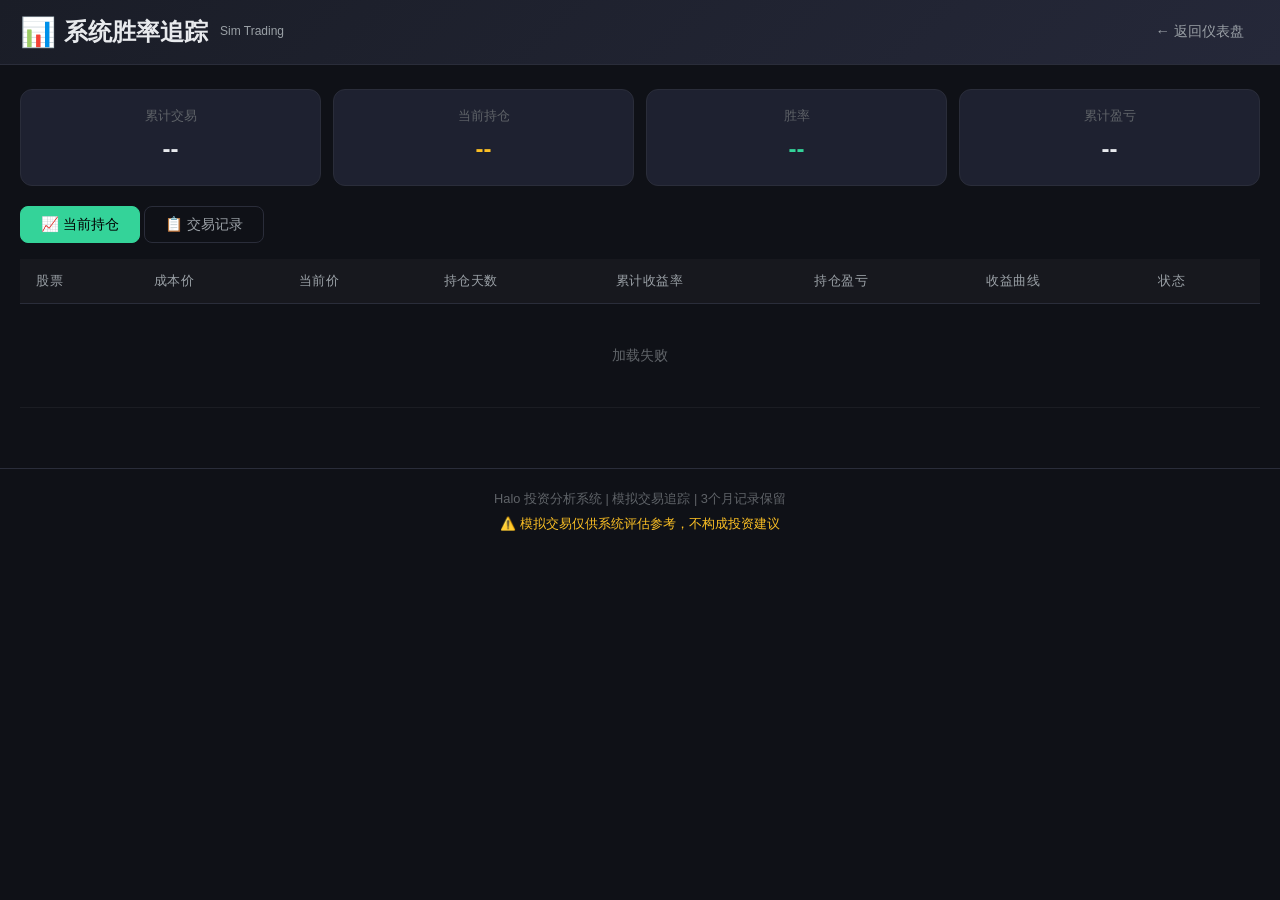
==== frontend/sim.html @ ed7cae44 "📊 系统胜率追踪：模拟交易引擎+持仓管理+收益曲线+API+前端页面" ====
<!DOCTYPE html>
<html lang="zh-CN">
<head>
    <meta charset="UTF-8">
    <meta name="viewport" content="width=device-width, initial-scale=1.0">
    <title>系统胜率追踪 - Halo</title>
    <link rel="stylesheet" href="css/style.css">
    <style>
        .summary-cards {
            display: grid;
            grid-template-columns: repeat(auto-fit, minmax(180px, 1fr));
            gap: 12px;
            margin-bottom: 20px;
        }
        .summary-card {
            background: var(--bg-card);
            border: 1px solid var(--border-color);
            border-radius: var(--radius);
            padding: 16px;
            text-align: center;
        }
        .summary-card .label { font-size: 0.8rem; color: var(--text-muted); margin-bottom: 4px; }
        .summary-card .value { font-size: 1.5rem; font-weight: 700; }
        .summary-card .value.green { color: var(--accent-green); }
        .summary-card .value.red { color: var(--accent-red); }
        .summary-card .value.yellow { color: var(--accent-yellow); }
        
        .chart-container {
            background: var(--bg-card);
            border: 1px solid var(--border-color);
            border-radius: var(--radius);
            padding: 16px;
            margin-bottom: 16px;
        }
        .chart-container h4 { margin-bottom: 12px; font-size: 0.95rem; }
        
        .mini-chart {
            width: 100%;
            height: 80px;
            position: relative;
            overflow: hidden;
        }
        .mini-chart canvas { width: 100%; height: 100%; }
        
        .position-status {
            display: inline-block;
            padding: 2px 8px;
            border-radius: 8px;
            font-size: 0.75rem;
            font-weight: 600;
        }
        .status-holding { background: rgba(96,165,250,0.2); color: var(--accent-blue); }
        .status-profit { background: rgba(52,211,153,0.2); color: var(--accent-green); }
        .status-target { background: rgba(251,191,36,0.2); color: var(--accent-yellow); }
        
        .trade-table .buy { color: var(--accent-green); }
        .trade-table .sell { color: var(--accent-red); }
        
        .tab-nav { display: flex; gap: 4px; margin-bottom: 16px; }
        .tab-btn {
            padding: 8px 20px;
            border: 1px solid var(--border-color);
            background: transparent;
            color: var(--text-secondary);
            border-radius: var(--radius-sm);
            cursor: pointer;
            font-family: inherit;
            font-size: 0.9rem;
            transition: all 0.2s;
        }
        .tab-btn.active { background: var(--accent-green); color: #000; border-color: var(--accent-green); }
        .tab-btn:hover:not(.active) { background: var(--bg-card-hover); }
    </style>
</head>
<body>
    <header class="header">
        <div class="container">
            <h1 class="logo">
                <span class="logo-icon">📊</span> 系统胜率追踪
                <span class="logo-subtitle">Sim Trading</span>
            </h1>
            <nav class="nav">
                <a href="index.html" class="nav-link">← 返回仪表盘</a>
            </nav>
        </div>
    </header>

    <main class="main">
        <div class="container">
            
            <!-- 汇总卡片 -->
            <div class="summary-cards" id="summary-cards">
                <div class="summary-card"><div class="label">累计交易</div><div class="value" id="sum-trades">--</div></div>
                <div class="summary-card"><div class="label">当前持仓</div><div class="value yellow" id="sum-holdings">--</div></div>
                <div class="summary-card"><div class="label">胜率</div><div class="value green" id="sum-winrate">--</div></div>
                <div class="summary-card"><div class="label">累计盈亏</div><div class="value" id="sum-pnl">--</div></div>
            </div>

            <!-- Tab 切换 -->
            <div class="tab-nav">
                <button class="tab-btn active" data-tab="positions">📈 当前持仓</button>
                <button class="tab-btn" data-tab="trades">📋 交易记录</button>
            </div>

            <!-- 持仓列表 -->
            <div id="tab-positions" class="tab-content active">
                <div class="table-container">
                    <table class="data-table">
                        <thead>
                            <tr>
                                <th>股票</th>
                                <th>成本价</th>
                                <th>当前价</th>
                                <th>持仓天数</th>
                                <th>累计收益率</th>
                                <th>持仓盈亏</th>
                                <th>收益曲线</th>
                                <th>状态</th>
                            </tr>
                        </thead>
                        <tbody id="positions-tbody">
                            <tr><td colspan="8" class="loading-cell">加载中...</td></tr>
                        </tbody>
                    </table>
                </div>
            </div>

            <!-- 交易记录 -->
            <div id="tab-trades" class="tab-content">
                <div class="table-container">
                    <table class="data-table trade-table">
                        <thead>
                            <tr>
                                <th>日期</th>
                                <th>股票</th>
                                <th>类型</th>
                                <th>价格</th>
                                <th>数量</th>
                                <th>金额</th>
                                <th>原因</th>
                            </tr>
                        </thead>
                        <tbody id="trades-tbody">
                            <tr><td colspan="7" class="loading-cell">加载中...</td></tr>
                        </tbody>
                    </table>
                </div>
            </div>

        </div>
    </main>

    <footer class="footer">
        <div class="container">
            <p>Halo 投资分析系统 | 模拟交易追踪 | 3个月记录保留</p>
            <p class="footer-warning">⚠️ 模拟交易仅供系统评估参考，不构成投资建议</p>
        </div>
    </footer>

    <script>
        const API = '/api/sim';
        
        function $(s) { return document.querySelector(s); }
        function $$(s) { return document.querySelectorAll(s); }
        
        function escapeHtml(str) {
            if (!str) return '';
            const d = document.createElement('div');
            d.textContent = String(str);
            return d.innerHTML;
        }
        
        async function init() {
            // Tab 切换
            $$('.tab-btn').forEach(b => b.addEventListener('click', () => {
                $$('.tab-btn').forEach(x => x.classList.remove('active'));
                b.classList.add('active');
                $$('.tab-content').forEach(x => x.classList.remove('active'));
                $('#tab-' + b.dataset.tab).classList.add('active');
            }));
            
            await loadSummary();
            await loadPositions();
            await loadTrades();
        }
        
        async function loadSummary() {
            try {
                const r = await fetch(API + '/summary');
                const j = await r.json();
                if (j.success) {
                    const d = j.data;
                    $('#sum-trades').textContent = (d.win_count + d.loss_count) || '0';
                    $('#sum-holdings').textContent = d.holdings || '0';
                    $('#sum-winrate').textContent = (d.win_rate || 0) + '%';
                    const pnl = d.total_pnl || 0;
                    const pnlEl = $('#sum-pnl');
                    pnlEl.textContent = (pnl >= 0 ? '+' : '') + pnl.toFixed(0);
                    pnlEl.className = 'value ' + (pnl > 0 ? 'green' : pnl < 0 ? 'red' : 'yellow');
                }
            } catch(e) { console.error(e); }
        }
        
        async function loadPositions() {
            const tbody = $('#positions-tbody');
            try {
                const r = await fetch(API + '/positions');
                const j = await r.json();
                if (j.success && j.data.positions) {
                    const positions = j.data.positions;
                    if (positions.length === 0) {
                        tbody.innerHTML = '<tr><td colspan="8"><div class="empty-state"><div class="empty-icon">📭</div><h3>暂无持仓</h3><p>等待系统推荐并买入股票</p></div></td></tr>';
                        return;
                    }
                    tbody.innerHTML = positions.map((p, i) => {
                        const retClass = p.return_pct >= 0 ? 'score-high' : 'score-low';
                        const pnlClass = p.pnl >= 0 ? 'score-high' : 'score-low';
                        const days = p.buy_date ? Math.floor((Date.now() - new Date(p.buy_date)) / 86400000) : 0;
                        const statusClass = p.reach_take_profit ? 'status-target' : 'status-holding';
                        const statusText = p.reach_take_profit ? '🎯 待止盈' : '📌 持有中';
                        return `<tr>
                            <td><strong>${escapeHtml(p.name)}</strong><br><span class="name-cell">${escapeHtml(p.symbol)}</span></td>
                            <td>${p.buy_price.toFixed(2)}</td>
                            <td>${(p.current_price || 0).toFixed(2)}</td>
                            <td>${days}天</td>
                            <td class="${retClass}">${(p.return_pct >= 0 ? '+' : '') + p.return_pct.toFixed(2)}%</td>
                            <td class="${pnlClass}">${(p.pnl >= 0 ? '+' : '') + p.pnl.toFixed(0)}</td>
                            <td><canvas class="mini-chart" id="chart-${p.symbol}" width="120" height="40"></canvas></td>
                            <td><span class="position-status ${statusClass}">${statusText}</span></td>
                        </tr>`;
                    }).join('');
                    
                    // 绘制迷你曲线
                    for (const p of positions) {
                        drawMiniChart(p.symbol, p.buy_price, p.current_price || p.buy_price);
                    }
                }
            } catch(e) { tbody.innerHTML = '<tr><td colspan="8" class="loading-cell">加载失败</td></tr>'; }
        }
        
        function drawMiniChart(symbol, buyPrice, curPrice) {
            const canvas = document.getElementById('chart-' + symbol);
            if (!canvas) return;
            const ctx = canvas.getContext('2d');
            const w = canvas.parentElement.clientWidth;
            const h = 40;
            canvas.width = w;
            canvas.height = h;
            
            const mid = h / 2;
            const range = Math.max(Math.abs(curPrice - buyPrice), buyPrice * 0.02);
            const y0 = mid + ((curPrice > buyPrice ? -1 : 1) * mid * 0.5);
            const y1 = mid - ((curPrice > buyPrice ? -1 : 1) * mid * 0.5);
            
            const color = curPrice >= buyPrice ? '#34d399' : '#f87171';
            ctx.strokeStyle = color;
            ctx.lineWidth = 2;
            ctx.beginPath();
            ctx.moveTo(10, y0);
            
            // 模拟曲线
            const steps = 8;
            for (let i = 1; i <= steps; i++) {
                const x = 10 + (w - 20) * i / steps;
                const noise = (Math.random() - 0.5) * 10;
                const y = y0 + (y1 - y0) * i / steps + noise;
                ctx.lineTo(x, y);
            }
            ctx.stroke();
            
            // 买入线
            ctx.strokeStyle = 'rgba(255,255,255,0.2)';
            ctx.lineWidth = 1;
            ctx.setLineDash([3, 3]);
            ctx.beginPath();
            ctx.moveTo(10, mid);
            ctx.lineTo(w - 10, mid);
            ctx.stroke();
            ctx.setLineDash([]);
        }
        
        async function loadTrades() {
            const tbody = $('#trades-tbody');
            try {
                const r = await fetch(API + '/trades?limit=100');
                const j = await r.json();
                if (j.success && j.data.trades) {
                    const trades = j.data.trades;
                    if (trades.length === 0) {
                        tbody.innerHTML = '<tr><td colspan="7"><div class="empty-state"><div class="empty-icon">📭</div><h3>暂无交易记录</h3></div></td></tr>';
                        return;
                    }
                    tbody.innerHTML = trades.map(t => {
                        const typeClass = t.trade_type === 'buy' ? 'buy' : 'sell';
                        const typeText = t.trade_type === 'buy' ? '买入' : '卖出';
                        const pnlMatch = t.reason?.match(/盈亏:\s*([-\d.]+)/);
                        const pnl = pnlMatch ? parseFloat(pnlMatch[1]) : 0;
                        const amountStr = t.trade_type === 'sell' && pnl !== 0
                            ? `${t.amount.toFixed(0)}<br><small style="color:${pnl>=0?'var(--accent-green)':'var(--accent-red)'}">${pnl>=0?'+':''}${pnl.toFixed(0)}</small>`
                            : t.amount.toFixed(0);
                        return `<tr>
                            <td>${t.trade_date}</td>
                            <td><strong>${escapeHtml(t.name)}</strong><br><span class="name-cell">${escapeHtml(t.symbol)}</span></td>
                            <td class="${typeClass}">${typeText}</td>
                            <td>${t.price.toFixed(2)}</td>
                            <td>${t.lots}手</td>
                            <td>${amountStr}</td>
                            <td style="font-size:0.8rem;color:var(--text-secondary)">${escapeHtml(t.reason || '')}</td>
                        </tr>`;
                    }).join('');
                }
            } catch(e) { tbody.innerHTML = '<tr><td colspan="7" class="loading-cell">加载失败</td></tr>'; }
        }
        
        init();
    </script>
</body>
</html>
---- frontend/css/style.css ----
/* Halo - 中国股市投资分析系统 样式表 */

/* ========== 基础重置与变量 ========== */
:root {
    --bg-primary: #0f1117;
    --bg-secondary: #1a1d27;
    --bg-card: #1e2130;
    --bg-card-hover: #252839;
    --border-color: #2a2d3a;
    --text-primary: #e8eaed;
    --text-secondary: #9aa0a6;
    --text-muted: #5f6368;
    --accent-green: #34d399;
    --accent-red: #f87171;
    --accent-yellow: #fbbf24;
    --accent-blue: #60a5fa;
    --accent-purple: #a78bfa;
    --accent-orange: #fb923c;
    --gradient-header: linear-gradient(135deg, #1a1d27 0%, #252839 100%);
    --shadow: 0 4px 24px rgba(0, 0, 0, 0.3);
    --radius: 12px;
    --radius-sm: 8px;
}

* {
    margin: 0;
    padding: 0;
    box-sizing: border-box;
}

body {
    font-family: -apple-system, BlinkMacSystemFont, 'Segoe UI', 'PingFang SC', 'Microsoft YaHei', sans-serif;
    background: var(--bg-primary);
    color: var(--text-primary);
    line-height: 1.6;
    min-height: 100vh;
}

.container {
    max-width: 1280px;
    margin: 0 auto;
    padding: 0 20px;
}

/* ========== 头部 ========== */
.header {
    background: var(--gradient-header);
    border-bottom: 1px solid var(--border-color);
    position: sticky;
    top: 0;
    z-index: 100;
    backdrop-filter: blur(10px);
}

.header .container {
    display: flex;
    align-items: center;
    justify-content: space-between;
    height: 64px;
}

.logo {
    font-size: 1.5rem;
    font-weight: 700;
    display: flex;
    align-items: center;
    gap: 8px;
}

.logo-icon {
    font-size: 1.8rem;
}

.logo-subtitle {
    font-size: 0.75rem;
    font-weight: 400;
    color: var(--text-secondary);
    margin-left: 4px;
}

.nav {
    display: flex;
    gap: 4px;
}

.nav-link {
    color: var(--text-secondary);
    text-decoration: none;
    padding: 8px 16px;
    border-radius: var(--radius-sm);
    font-size: 0.9rem;
    transition: all 0.2s;
}

.nav-link:hover {
    color: var(--text-primary);
    background: var(--bg-card);
}

.nav-link.active {
    color: var(--accent-green);
    background: rgba(52, 211, 153, 0.1);
}

.header-status {
    display: flex;
    align-items: center;
    gap: 8px;
    font-size: 0.85rem;
    color: var(--text-secondary);
}

.status-dot {
    width: 8px;
    height: 8px;
    border-radius: 50%;
    display: inline-block;
}

.status-dot.online {
    background: var(--accent-green);
    box-shadow: 0 0 6px var(--accent-green);
}

.status-dot.offline {
    background: var(--accent-red);
}

/* ========== 主内容 ========== */
.main {
    padding: 24px 0 60px;
}

.tab-content {
    display: none;
}

.tab-content.active {
    display: block;
}

/* ========== 卡片 ========== */
.card-row {
    display: grid;
    grid-template-columns: repeat(auto-fit, minmax(280px, 1fr));
    gap: 16px;
    margin-bottom: 20px;
}

.card {
    background: var(--bg-card);
    border: 1px solid var(--border-color);
    border-radius: var(--radius);
    overflow: hidden;
    box-shadow: var(--shadow);
    margin-bottom: 20px;
}

.card-header {
    display: flex;
    align-items: center;
    justify-content: space-between;
    padding: 16px 20px;
    border-bottom: 1px solid var(--border-color);
    background: rgba(255, 255, 255, 0.02);
}

.card-header h3 {
    font-size: 1rem;
    font-weight: 600;
}

.card-body {
    padding: 20px;
}

.card-badge {
    background: var(--accent-green);
    color: #000;
    font-size: 0.75rem;
    font-weight: 600;
    padding: 2px 10px;
    border-radius: 12px;
}

.card-subtitle {
    font-size: 0.8rem;
    color: var(--text-muted);
}

.card-controls {
    display: flex;
    gap: 8px;
    align-items: center;
}

/* ========== 指数卡片 ========== */
.index-card {
    text-align: center;
}

.index-code {
    font-size: 0.75rem;
    color: var(--text-muted);
    background: rgba(255,255,255,0.05);
    padding: 2px 8px;
    border-radius: 4px;
}

.index-price {
    font-size: 2rem;
    font-weight: 700;
    margin: 8px 0;
}

.index-change {
    font-size: 1.1rem;
    font-weight: 600;
    margin-bottom: 12px;
}

.index-change.up { color: var(--accent-green); }
.index-change.down { color: var(--accent-red); }

.index-returns {
    display: flex;
    justify-content: center;
    gap: 16px;
    font-size: 0.8rem;
    color: var(--text-secondary);
}

.index-returns b {
    color: var(--text-primary);
}

/* ========== 宏观卡片 ========== */
.macro-items {
    display: flex;
    flex-direction: column;
    gap: 10px;
}

.macro-item {
    display: flex;
    justify-content: space-between;
    align-items: center;
    padding: 6px 0;
    border-bottom: 1px solid rgba(255,255,255,0.05);
}

.macro-label {
    font-size: 0.9rem;
    color: var(--text-secondary);
}

.macro-value {
    font-size: 0.85rem;
    font-weight: 600;
    padding: 2px 10px;
    border-radius: 12px;
}

.macro-value.positive { background: rgba(52, 211, 153, 0.15); color: var(--accent-green); }
.macro-value.negative { background: rgba(248, 113, 113, 0.15); color: var(--accent-red); }
.macro-value.neutral { background: rgba(251, 191, 36, 0.15); color: var(--accent-yellow); }

/* ========== 分析网格 ========== */
.analysis-grid {
    display: grid;
    grid-template-columns: repeat(auto-fit, minmax(300px, 1fr));
    gap: 16px;
}

.analysis-item {
    background: var(--bg-secondary);
    border-radius: var(--radius-sm);
    padding: 16px;
    border: 1px solid var(--border-color);
}

.analysis-item h4 {
    font-size: 0.95rem;
    margin-bottom: 6px;
}

.analysis-item p {
    font-size: 0.85rem;
    color: var(--text-secondary);
    margin-bottom: 8px;
}

.tag {
    display: inline-block;
    font-size: 0.75rem;
    padding: 2px 8px;
    border-radius: 4px;
    font-weight: 500;
}

.tag.positive { background: rgba(52, 211, 153, 0.2); color: var(--accent-green); }
.tag.neutral { background: rgba(251, 191, 36, 0.2); color: var(--accent-yellow); }
.tag.negative { background: rgba(248, 113, 113, 0.2); color: var(--accent-red); }

/* ========== 表格 ========== */
.table-container {
    overflow-x: auto;
}

.data-table {
    width: 100%;
    border-collapse: collapse;
    font-size: 0.9rem;
}

.data-table th {
    text-align: left;
    padding: 12px 16px;
    background: rgba(255,255,255,0.03);
    color: var(--text-secondary);
    font-weight: 500;
    font-size: 0.8rem;
    text-transform: uppercase;
    letter-spacing: 0.5px;
    border-bottom: 1px solid var(--border-color);
    white-space: nowrap;
}

.data-table td {
    padding: 12px 16px;
    border-bottom: 1px solid rgba(255,255,255,0.05);
}

.data-table tbody tr {
    transition: background 0.2s;
}

.data-table tbody tr:hover {
    background: var(--bg-card-hover);
}

.data-table .rank {
    font-weight: 700;
    color: var(--accent-yellow);
}

.data-table .symbol-cell {
    font-weight: 600;
}

.data-table .name-cell {
    color: var(--text-secondary);
    font-size: 0.85rem;
}

.score-high { color: var(--accent-green); font-weight: 700; }
.score-mid { color: var(--accent-yellow); font-weight: 600; }
.score-low { color: var(--accent-red); font-weight: 600; }

.recommendation-badge {
    display: inline-block;
    padding: 3px 10px;
    border-radius: 12px;
    font-size: 0.8rem;
    font-weight: 600;
}

.badge-strong { background: rgba(52, 211, 153, 0.2); color: var(--accent-green); }
.badge-recommend { background: rgba(96, 165, 250, 0.2); color: var(--accent-blue); }
.badge-watch { background: rgba(251, 191, 36, 0.2); color: var(--accent-yellow); }
.badge-wait { background: rgba(255,255,255,0.1); color: var(--text-secondary); }
.badge-reject { background: rgba(248, 113, 113, 0.15); color: var(--accent-red); }

.loading-cell {
    text-align: center;
    padding: 40px !important;
    color: var(--text-muted);
}

/* ========== 按钮 ========== */
.btn {
    display: inline-flex;
    align-items: center;
    gap: 6px;
    padding: 8px 16px;
    border: none;
    border-radius: var(--radius-sm);
    font-size: 0.85rem;
    font-weight: 500;
    cursor: pointer;
    transition: all 0.2s;
    font-family: inherit;
}

.btn-primary {
    background: var(--accent-green);
    color: #000;
}

.btn-primary:hover {
    background: #2dd4a0;
    transform: translateY(-1px);
}

.btn-secondary {
    background: var(--bg-card-hover);
    color: var(--text-primary);
    border: 1px solid var(--border-color);
}

.btn-secondary:hover {
    background: var(--border-color);
}

.btn-sm {
    padding: 4px 12px;
    font-size: 0.8rem;
}

.filter-select {
    background: var(--bg-secondary);
    color: var(--text-primary);
    border: 1px solid var(--border-color);
    padding: 8px 12px;
    border-radius: var(--radius-sm);
    font-size: 0.85rem;
    font-family: inherit;
    cursor: pointer;
}

/* ========== Modal ========== */
.modal-overlay {
    display: none;
    position: fixed;
    top: 0;
    left: 0;
    right: 0;
    bottom: 0;
    background: rgba(0,0,0,0.7);
    z-index: 200;
    align-items: center;
    justify-content: center;
    backdrop-filter: blur(4px);
}

.modal-overlay.active {
    display: flex;
}

.modal {
    background: var(--bg-card);
    border: 1px solid var(--border-color);
    border-radius: var(--radius);
    max-width: 720px;
    width: 90%;
    max-height: 80vh;
    overflow-y: auto;
    box-shadow: 0 20px 60px rgba(0,0,0,0.5);
}

.modal-header {
    display: flex;
    justify-content: space-between;
    align-items: center;
    padding: 20px;
    border-bottom: 1px solid var(--border-color);
    position: sticky;
    top: 0;
    background: var(--bg-card);
}

.modal-header h2 {
    font-size: 1.2rem;
}

.modal-close {
    background: none;
    border: none;
    color: var(--text-secondary);
    font-size: 1.4rem;
    cursor: pointer;
    padding: 4px 8px;
    border-radius: 4px;
    transition: all 0.2s;
}

.modal-close:hover {
    color: var(--text-primary);
    background: var(--bg-card-hover);
}

.modal-body {
    padding: 20px;
}

/* 详情评分条 */
.score-bar-container {
    margin-bottom: 12px;
}

.score-bar-label {
    display: flex;
    justify-content: space-between;
    font-size: 0.85rem;
    margin-bottom: 4px;
    color: var(--text-secondary);
}

.score-bar {
    height: 8px;
    background: var(--bg-secondary);
    border-radius: 4px;
    overflow: hidden;
}

.score-bar-fill {
    height: 100%;
    border-radius: 4px;
    transition: width 0.5s ease;
}

.score-bar-fill.high { background: var(--accent-green); }
.score-bar-fill.mid { background: var(--accent-yellow); }
.score-bar-fill.low { background: var(--accent-red); }

/* ========== 特征图例 ========== */
.features-legend {
    display: flex;
    flex-wrap: wrap;
    gap: 8px;
    margin-bottom: 16px;
}

.feature-tag {
    font-size: 0.8rem;
    padding: 4px 10px;
    border-radius: 6px;
    background: var(--bg-secondary);
    border: 1px solid var(--border-color);
    color: var(--text-secondary);
}

/* ========== 加载动画 ========== */
.loading {
    text-align: center;
    padding: 40px;
    color: var(--text-muted);
    font-size: 0.95rem;
}

.loading::before {
    content: '';
    display: inline-block;
    width: 20px;
    height: 20px;
    border: 2px solid var(--border-color);
    border-top-color: var(--accent-green);
    border-radius: 50%;
    animation: spin 0.8s linear infinite;
    margin-right: 10px;
    vertical-align: middle;
}

@keyframes spin {
    to { transform: rotate(360deg); }
}

/* ========== 关于页面 ========== */
.about-content {
    max-width: 800px;
}

.about-content h4 {
    margin: 20px 0 8px;
    color: var(--accent-green);
}

.about-content h5 {
    margin: 16px 0 6px;
    color: var(--text-primary);
}

.about-content ul, .about-content ol {
    padding-left: 24px;
    color: var(--text-secondary);
    font-size: 0.9rem;
}

.about-content li {
    margin-bottom: 4px;
}

.disclaimer {
    margin-top: 24px;
    padding: 16px;
    background: rgba(248, 113, 113, 0.1);
    border: 1px solid rgba(248, 113, 113, 0.3);
    border-radius: var(--radius-sm);
    color: var(--accent-red);
    font-size: 0.9rem;
}

/* ========== 页脚 ========== */
.footer {
    text-align: center;
    padding: 20px;
    border-top: 1px solid var(--border-color);
    color: var(--text-muted);
    font-size: 0.8rem;
}

.footer-warning {
    color: var(--accent-yellow);
    margin-top: 4px;
}

/* ========== 响应式 ========== */
@media (max-width: 768px) {
    .header .container {
        flex-wrap: wrap;
        height: auto;
        padding: 12px 16px;
        gap: 8px;
    }
    
    .nav {
        order: 3;
        width: 100%;
        overflow-x: auto;
    }
    
    .card-row {
        grid-template-columns: 1fr;
    }
    
    .analysis-grid {
        grid-template-columns: 1fr;
    }
    
    .data-table {
        font-size: 0.8rem;
    }
    
    .data-table th, .data-table td {
        padding: 8px 10px;
    }
    
    .modal {
        width: 95%;
        max-height: 90vh;
    }
}

/* ========== 快速推荐卡片 ========== */
.quick-rec-item {
    display: flex;
    align-items: center;
    justify-content: space-between;
    padding: 12px 0;
    border-bottom: 1px solid rgba(255,255,255,0.05);
    cursor: pointer;
    transition: background 0.2s;
}

.quick-rec-item:hover {
    background: var(--bg-card-hover);
    margin: 0 -20px;
    padding: 12px 20px;
}

.quick-rec-left {
    display: flex;
    align-items: center;
    gap: 12px;
}

.quick-rec-rank {
    font-size: 1.2rem;
    font-weight: 700;
    color: var(--accent-yellow);
    min-width: 30px;
}

.quick-rec-name {
    font-weight: 600;
}

.quick-rec-sector {
    font-size: 0.8rem;
    color: var(--text-muted);
}

.quick-rec-right {
    text-align: right;
}

.quick-rec-score {
    font-size: 1.3rem;
    font-weight: 700;
}

.quick-rec-badge {
    font-size: 0.75rem;
    padding: 2px 8px;
    border-radius: 8px;
    margin-top: 2px;
}

.empty-state {
    text-align: center;
    padding: 60px 20px;
    color: var(--text-muted);
}

.empty-state .empty-icon {
    font-size: 3rem;
    margin-bottom: 16px;
}

.empty-state h3 {
    font-size: 1.2rem;
    margin-bottom: 8px;
    color: var(--text-secondary);
}
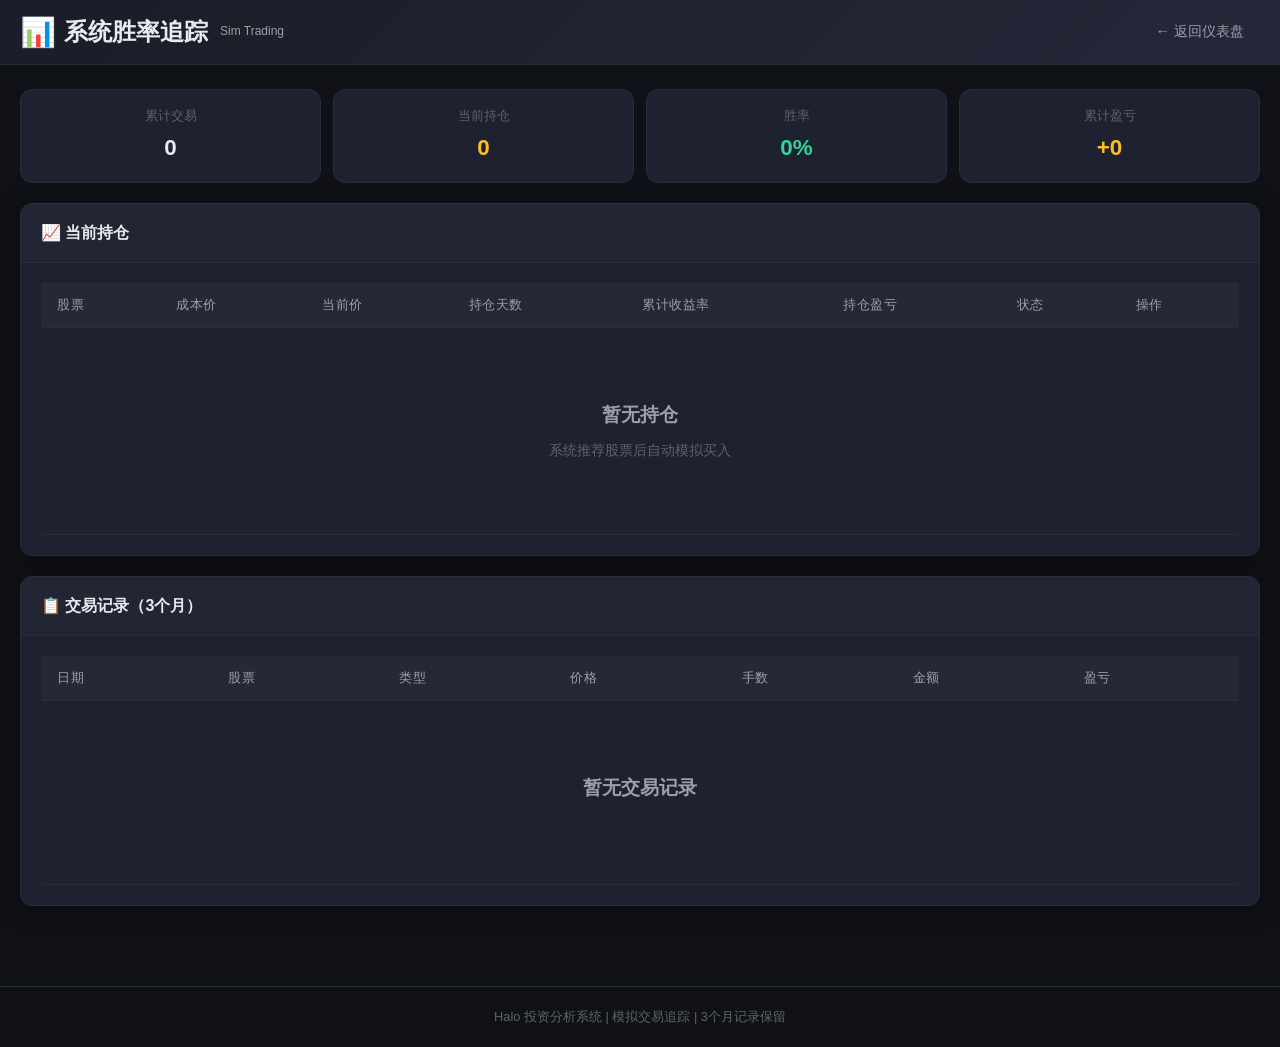
==== commit 53694ba1: "⚡ Parallel East Money + browser sim engine + auto simBuy integration" ====
--- a/frontend/sim.html
+++ b/frontend/sim.html
@@ -1,318 +1,183 @@
 <!DOCTYPE html>
 <html lang="zh-CN">
 <head>
-    <meta charset="UTF-8">
-    <meta name="viewport" content="width=device-width, initial-scale=1.0">
-    <title>系统胜率追踪 - Halo</title>
-    <link rel="stylesheet" href="css/style.css">
-    <style>
-        .summary-cards {
-            display: grid;
-            grid-template-columns: repeat(auto-fit, minmax(180px, 1fr));
-            gap: 12px;
-            margin-bottom: 20px;
-        }
-        .summary-card {
-            background: var(--bg-card);
-            border: 1px solid var(--border-color);
-            border-radius: var(--radius);
-            padding: 16px;
-            text-align: center;
-        }
-        .summary-card .label { font-size: 0.8rem; color: var(--text-muted); margin-bottom: 4px; }
-        .summary-card .value { font-size: 1.5rem; font-weight: 700; }
-        .summary-card .value.green { color: var(--accent-green); }
-        .summary-card .value.red { color: var(--accent-red); }
-        .summary-card .value.yellow { color: var(--accent-yellow); }
-        
-        .chart-container {
-            background: var(--bg-card);
-            border: 1px solid var(--border-color);
-            border-radius: var(--radius);
-            padding: 16px;
-            margin-bottom: 16px;
-        }
-        .chart-container h4 { margin-bottom: 12px; font-size: 0.95rem; }
-        
-        .mini-chart {
-            width: 100%;
-            height: 80px;
-            position: relative;
-            overflow: hidden;
-        }
-        .mini-chart canvas { width: 100%; height: 100%; }
-        
-        .position-status {
-            display: inline-block;
-            padding: 2px 8px;
-            border-radius: 8px;
-            font-size: 0.75rem;
-            font-weight: 600;
-        }
-        .status-holding { background: rgba(96,165,250,0.2); color: var(--accent-blue); }
-        .status-profit { background: rgba(52,211,153,0.2); color: var(--accent-green); }
-        .status-target { background: rgba(251,191,36,0.2); color: var(--accent-yellow); }
-        
-        .trade-table .buy { color: var(--accent-green); }
-        .trade-table .sell { color: var(--accent-red); }
-        
-        .tab-nav { display: flex; gap: 4px; margin-bottom: 16px; }
-        .tab-btn {
-            padding: 8px 20px;
-            border: 1px solid var(--border-color);
-            background: transparent;
-            color: var(--text-secondary);
-            border-radius: var(--radius-sm);
-            cursor: pointer;
-            font-family: inherit;
-            font-size: 0.9rem;
-            transition: all 0.2s;
-        }
-        .tab-btn.active { background: var(--accent-green); color: #000; border-color: var(--accent-green); }
-        .tab-btn:hover:not(.active) { background: var(--bg-card-hover); }
-    </style>
+<meta charset="UTF-8">
+<meta name="viewport" content="width=device-width, initial-scale=1.0">
+<title>系统胜率追踪 - Halo</title>
+<link rel="stylesheet" href="css/style.css">
+<style>
+.summary-cards{display:grid;grid-template-columns:repeat(auto-fit,minmax(160px,1fr));gap:12px;margin-bottom:20px}
+.summary-card{background:var(--bg-card);border:1px solid var(--border-color);border-radius:var(--radius);padding:16px;text-align:center}
+.summary-card .lbl{font-size:.8rem;color:var(--text-muted);margin-bottom:4px}
+.summary-card .val{font-size:1.4rem;font-weight:700}
+.val.green{color:var(--accent-green)}.val.red{color:var(--accent-red)}.val.yellow{color:var(--accent-yellow)}
+.status-tag{display:inline-block;padding:2px 8px;border-radius:8px;font-size:.75rem;font-weight:600}
+.tag-hold{background:rgba(96,165,250,.2);color:var(--accent-blue)}
+.tag-target{background:rgba(251,191,36,.2);color:var(--accent-yellow)}
+.tag-sold{background:rgba(52,211,153,.2);color:var(--accent-green)}
+.buy{color:var(--accent-green)}.sell{color:var(--accent-red)}
+</style>
 </head>
 <body>
-    <header class="header">
-        <div class="container">
-            <h1 class="logo">
-                <span class="logo-icon">📊</span> 系统胜率追踪
-                <span class="logo-subtitle">Sim Trading</span>
-            </h1>
-            <nav class="nav">
-                <a href="index.html" class="nav-link">← 返回仪表盘</a>
-            </nav>
-        </div>
-    </header>
+<header class="header"><div class="container">
+<h1 class="logo"><span class="logo-icon">📊</span> 系统胜率追踪 <span class="logo-subtitle">Sim Trading</span></h1>
+<nav class="nav"><a href="index.html" class="nav-link">← 返回仪表盘</a></nav>
+</div></header>
+<main class="main"><div class="container">
+<div class="summary-cards" id="cards">
+<div class="summary-card"><div class="lbl">累计交易</div><div class="val" id="c-trades">0</div></div>
+<div class="summary-card"><div class="lbl">当前持仓</div><div class="val yellow" id="c-hold">0</div></div>
+<div class="summary-card"><div class="lbl">胜率</div><div class="val green" id="c-rate">0%</div></div>
+<div class="summary-card"><div class="lbl">累计盈亏</div><div class="val" id="c-pnl">0</div></div>
+</div>
+<div class="card"><div class="card-header"><h3>📈 当前持仓</h3></div><div class="card-body">
+<div class="table-container"><table class="data-table"><thead><tr>
+<th>股票</th><th>成本价</th><th>当前价</th><th>持仓天数</th><th>累计收益率</th><th>持仓盈亏</th><th>状态</th><th>操作</th>
+</tr></thead><tbody id="pos-tbody"><tr><td colspan="8" class="loading-cell">加载中...</td></tr></tbody></table></div>
+</div></div>
+<div class="card"><div class="card-header"><h3>📋 交易记录（3个月）</h3></div><div class="card-body">
+<div class="table-container"><table class="data-table"><thead><tr>
+<th>日期</th><th>股票</th><th>类型</th><th>价格</th><th>手数</th><th>金额</th><th>盈亏</th>
+</tr></thead><tbody id="trades-tbody"><tr><td colspan="7" class="loading-cell">加载中...</td></tr></tbody></table></div>
+</div></div>
+</div></main>
+<footer class="footer"><div class="container"><p>Halo 投资分析系统 | 模拟交易追踪 | 3个月记录保留</p></div></footer>
+<script>
+const LOTS=100, TP=0.10, KEEP_DAYS=90, LS_KEY='halo_sim';
 
-    <main class="main">
-        <div class="container">
-            
-            <!-- 汇总卡片 -->
-            <div class="summary-cards" id="summary-cards">
-                <div class="summary-card"><div class="label">累计交易</div><div class="value" id="sum-trades">--</div></div>
-                <div class="summary-card"><div class="label">当前持仓</div><div class="value yellow" id="sum-holdings">--</div></div>
-                <div class="summary-card"><div class="label">胜率</div><div class="value green" id="sum-winrate">--</div></div>
-                <div class="summary-card"><div class="label">累计盈亏</div><div class="value" id="sum-pnl">--</div></div>
-            </div>
+function ls(){try{return JSON.parse(localStorage.getItem(LS_KEY)||'{"pos":[],"trades":[],"sold":{}}')}catch(e){return{pos:[],trades:[],sold:{}}}}
+function save(d){localStorage.setItem(LS_KEY,JSON.stringify(d))}
 
-            <!-- Tab 切换 -->
-            <div class="tab-nav">
-                <button class="tab-btn active" data-tab="positions">📈 当前持仓</button>
-                <button class="tab-btn" data-tab="trades">📋 交易记录</button>
-            </div>
+function $(s){return document.querySelector(s)}
+function esc(s){if(!s)return'';const d=document.createElement('div');d.textContent=String(s);return d.innerHTML}
 
-            <!-- 持仓列表 -->
-            <div id="tab-positions" class="tab-content active">
-                <div class="table-container">
-                    <table class="data-table">
-                        <thead>
-                            <tr>
-                                <th>股票</th>
-                                <th>成本价</th>
-                                <th>当前价</th>
-                                <th>持仓天数</th>
-                                <th>累计收益率</th>
-                                <th>持仓盈亏</th>
-                                <th>收益曲线</th>
-                                <th>状态</th>
-                            </tr>
-                        </thead>
-                        <tbody id="positions-tbody">
-                            <tr><td colspan="8" class="loading-cell">加载中...</td></tr>
-                        </tbody>
-                    </table>
-                </div>
-            </div>
+function cleanup(d){
+  const cut=new Date(Date.now()-KEEP_DAYS*86400000).toISOString().slice(0,10);
+  d.trades=d.trades.filter(t=>t.date>=cut);
+  for(const[s,dt]of Object.entries(d.sold)){if(dt<cut)delete d.sold[s];}
+  return d;
+}
 
-            <!-- 交易记录 -->
-            <div id="tab-trades" class="tab-content">
-                <div class="table-container">
-                    <table class="data-table trade-table">
-                        <thead>
-                            <tr>
-                                <th>日期</th>
-                                <th>股票</th>
-                                <th>类型</th>
-                                <th>价格</th>
-                                <th>数量</th>
-                                <th>金额</th>
-                                <th>原因</th>
-                            </tr>
-                        </thead>
-                        <tbody id="trades-tbody">
-                            <tr><td colspan="7" class="loading-cell">加载中...</td></tr>
-                        </tbody>
-                    </table>
-                </div>
-            </div>
+async function loadPrices(symbols){
+  const map={};
+  if(!symbols.length)return map;
+  for(let i=0;i<symbols.length;i+=3){
+    await Promise.all(symbols.slice(i,i+3).map(async s=>{
+      try{
+        const pfx=s.startsWith('6')?'1':'0';
+        const r=await fetch(`https://push2.eastmoney.com/api/qt/stock/get?secid=${pfx}.${s}&fields=f43,f58`);
+        const j=await r.json();
+        if(j?.data){map[s]={price:(j.data.f43||0)/100,name:j.data.f58||''};}
+      }catch(e){}
+    }));
+  }
+  return map;
+}
 
-        </div>
-    </main>
+async function refresh(){
+  let d=cleanup(ls());
+  
+  // 获取持仓股票实时价格
+  const syms=d.pos.map(p=>p.symbol);
+  const prices=await loadPrices(syms);
+  
+  // 检查止盈
+  const today=new Date().toISOString().slice(0,10);
+  for(let i=d.pos.length-1;i>=0;i--){
+    const p=d.pos[i];
+    const cp=prices[p.symbol]?.price||p.buyPrice;
+    const ret=(cp-p.buyPrice)/p.buyPrice;
+    if(ret>=TP){
+      const pnl=(cp-p.buyPrice)*LOTS*100;
+      d.trades.push({date:today,symbol:p.symbol,name:p.name,type:'sell',price:cp,lots:LOTS,amount:cp*LOTS*100,pnl:pnl});
+      d.sold[p.symbol]=today;
+      d.pos.splice(i,1);
+    }
+  }
+  
+  save(d);
+  render(d,prices);
+}
 
-    <footer class="footer">
-        <div class="container">
-            <p>Halo 投资分析系统 | 模拟交易追踪 | 3个月记录保留</p>
-            <p class="footer-warning">⚠️ 模拟交易仅供系统评估参考，不构成投资建议</p>
-        </div>
-    </footer>
+function render(d,prices){
+  // 汇总
+  const sells=d.trades.filter(t=>t.type==='sell');
+  const wins=sells.filter(t=>t.pnl>0).length;
+  const totalPnl=sells.reduce((s,t)=>s+(t.pnl||0),0);
+  $('#c-trades').textContent=sells.length;
+  $('#c-hold').textContent=d.pos.length;
+  $('#c-rate').textContent=sells.length?(wins/sells.length*100).toFixed(1)+'%':'0%';
+  const pE=$('#c-pnl');pE.textContent=(totalPnl>=0?'+':'')+totalPnl.toFixed(0);
+  pE.className='val '+(totalPnl>0?'green':totalPnl<0?'red':'yellow');
+  
+  // 持仓
+  const tb=$('#pos-tbody');
+  if(!d.pos.length){tb.innerHTML='<tr><td colspan="8"><div class="empty-state"><h3>暂无持仓</h3><p>系统推荐股票后自动模拟买入</p></div></td></tr>';}
+  else{
+    tb.innerHTML=d.pos.map((p,i)=>{
+      const cp=prices[p.symbol]?.price||p.buyPrice;
+      const ret=(cp-p.buyPrice)/p.buyPrice*100;
+      const pnl=(cp-p.buyPrice)*LOTS*100;
+      const days=Math.floor((Date.now()-new Date(p.buyDate))/86400000);
+      const tag=ret>=7?'tag-target':'tag-hold';
+      const txt=ret>=7?'🎯 接近止盈':'📌 持有中';
+      return `<tr>
+        <td><strong>${esc(p.name)}</strong><br><span class="name-cell">${esc(p.symbol)}</span></td>
+        <td>${p.buyPrice.toFixed(2)}</td><td>${cp.toFixed(2)}</td><td>${days}天</td>
+        <td class="${ret>=0?'score-high':'score-low'}">${(ret>=0?'+':'')+ret.toFixed(2)}%</td>
+        <td class="${pnl>=0?'score-high':'score-low'}">${(pnl>=0?'+':'')+pnl.toFixed(0)}</td>
+        <td><span class="status-tag ${tag}">${txt}</span></td>
+        <td><button class="btn btn-secondary btn-sm" onclick="manualSell('${p.symbol}')">手动卖出</button></td>
+      </tr>`;
+    }).join('');
+  }
+  
+  // 交易记录
+  const tt=$('#trades-tbody');
+  if(!d.trades.length){tt.innerHTML='<tr><td colspan="7"><div class="empty-state"><h3>暂无交易记录</h3></div></td></tr>';}
+  else{
+    tt.innerHTML=d.trades.slice(-50).reverse().map(t=>`<tr>
+      <td>${t.date}</td><td><strong>${esc(t.name)}</strong><br><span class="name-cell">${esc(t.symbol)}</span></td>
+      <td class="${t.type==='buy'?'buy':'sell'}">${t.type==='buy'?'买入':'卖出'}</td>
+      <td>${t.price.toFixed(2)}</td><td>${t.lots}手</td>
+      <td>${t.amount.toFixed(0)}</td>
+      <td class="${(t.pnl||0)>=0?'score-high':'score-low'}">${t.pnl?(t.pnl>=0?'+':'')+t.pnl.toFixed(0):'--'}</td>
+    </tr>`).join('');
+  }
+}
 
-    <script>
-        const API = '/api/sim';
-        
-        function $(s) { return document.querySelector(s); }
-        function $$(s) { return document.querySelectorAll(s); }
-        
-        function escapeHtml(str) {
-            if (!str) return '';
-            const d = document.createElement('div');
-            d.textContent = String(str);
-            return d.innerHTML;
-        }
-        
-        async function init() {
-            // Tab 切换
-            $$('.tab-btn').forEach(b => b.addEventListener('click', () => {
-                $$('.tab-btn').forEach(x => x.classList.remove('active'));
-                b.classList.add('active');
-                $$('.tab-content').forEach(x => x.classList.remove('active'));
-                $('#tab-' + b.dataset.tab).classList.add('active');
-            }));
-            
-            await loadSummary();
-            await loadPositions();
-            await loadTrades();
-        }
-        
-        async function loadSummary() {
-            try {
-                const r = await fetch(API + '/summary');
-                const j = await r.json();
-                if (j.success) {
-                    const d = j.data;
-                    $('#sum-trades').textContent = (d.win_count + d.loss_count) || '0';
-                    $('#sum-holdings').textContent = d.holdings || '0';
-                    $('#sum-winrate').textContent = (d.win_rate || 0) + '%';
-                    const pnl = d.total_pnl || 0;
-                    const pnlEl = $('#sum-pnl');
-                    pnlEl.textContent = (pnl >= 0 ? '+' : '') + pnl.toFixed(0);
-                    pnlEl.className = 'value ' + (pnl > 0 ? 'green' : pnl < 0 ? 'red' : 'yellow');
-                }
-            } catch(e) { console.error(e); }
-        }
-        
-        async function loadPositions() {
-            const tbody = $('#positions-tbody');
-            try {
-                const r = await fetch(API + '/positions');
-                const j = await r.json();
-                if (j.success && j.data.positions) {
-                    const positions = j.data.positions;
-                    if (positions.length === 0) {
-                        tbody.innerHTML = '<tr><td colspan="8"><div class="empty-state"><div class="empty-icon">📭</div><h3>暂无持仓</h3><p>等待系统推荐并买入股票</p></div></td></tr>';
-                        return;
-                    }
-                    tbody.innerHTML = positions.map((p, i) => {
-                        const retClass = p.return_pct >= 0 ? 'score-high' : 'score-low';
-                        const pnlClass = p.pnl >= 0 ? 'score-high' : 'score-low';
-                        const days = p.buy_date ? Math.floor((Date.now() - new Date(p.buy_date)) / 86400000) : 0;
-                        const statusClass = p.reach_take_profit ? 'status-target' : 'status-holding';
-                        const statusText = p.reach_take_profit ? '🎯 待止盈' : '📌 持有中';
-                        return `<tr>
-                            <td><strong>${escapeHtml(p.name)}</strong><br><span class="name-cell">${escapeHtml(p.symbol)}</span></td>
-                            <td>${p.buy_price.toFixed(2)}</td>
-                            <td>${(p.current_price || 0).toFixed(2)}</td>
-                            <td>${days}天</td>
-                            <td class="${retClass}">${(p.return_pct >= 0 ? '+' : '') + p.return_pct.toFixed(2)}%</td>
-                            <td class="${pnlClass}">${(p.pnl >= 0 ? '+' : '') + p.pnl.toFixed(0)}</td>
-                            <td><canvas class="mini-chart" id="chart-${p.symbol}" width="120" height="40"></canvas></td>
-                            <td><span class="position-status ${statusClass}">${statusText}</span></td>
-                        </tr>`;
-                    }).join('');
-                    
-                    // 绘制迷你曲线
-                    for (const p of positions) {
-                        drawMiniChart(p.symbol, p.buy_price, p.current_price || p.buy_price);
-                    }
-                }
-            } catch(e) { tbody.innerHTML = '<tr><td colspan="8" class="loading-cell">加载失败</td></tr>'; }
-        }
-        
-        function drawMiniChart(symbol, buyPrice, curPrice) {
-            const canvas = document.getElementById('chart-' + symbol);
-            if (!canvas) return;
-            const ctx = canvas.getContext('2d');
-            const w = canvas.parentElement.clientWidth;
-            const h = 40;
-            canvas.width = w;
-            canvas.height = h;
-            
-            const mid = h / 2;
-            const range = Math.max(Math.abs(curPrice - buyPrice), buyPrice * 0.02);
-            const y0 = mid + ((curPrice > buyPrice ? -1 : 1) * mid * 0.5);
-            const y1 = mid - ((curPrice > buyPrice ? -1 : 1) * mid * 0.5);
-            
-            const color = curPrice >= buyPrice ? '#34d399' : '#f87171';
-            ctx.strokeStyle = color;
-            ctx.lineWidth = 2;
-            ctx.beginPath();
-            ctx.moveTo(10, y0);
-            
-            // 模拟曲线
-            const steps = 8;
-            for (let i = 1; i <= steps; i++) {
-                const x = 10 + (w - 20) * i / steps;
-                const noise = (Math.random() - 0.5) * 10;
-                const y = y0 + (y1 - y0) * i / steps + noise;
-                ctx.lineTo(x, y);
-            }
-            ctx.stroke();
-            
-            // 买入线
-            ctx.strokeStyle = 'rgba(255,255,255,0.2)';
-            ctx.lineWidth = 1;
-            ctx.setLineDash([3, 3]);
-            ctx.beginPath();
-            ctx.moveTo(10, mid);
-            ctx.lineTo(w - 10, mid);
-            ctx.stroke();
-            ctx.setLineDash([]);
-        }
-        
-        async function loadTrades() {
-            const tbody = $('#trades-tbody');
-            try {
-                const r = await fetch(API + '/trades?limit=100');
-                const j = await r.json();
-                if (j.success && j.data.trades) {
-                    const trades = j.data.trades;
-                    if (trades.length === 0) {
-                        tbody.innerHTML = '<tr><td colspan="7"><div class="empty-state"><div class="empty-icon">📭</div><h3>暂无交易记录</h3></div></td></tr>';
-                        return;
-                    }
-                    tbody.innerHTML = trades.map(t => {
-                        const typeClass = t.trade_type === 'buy' ? 'buy' : 'sell';
-                        const typeText = t.trade_type === 'buy' ? '买入' : '卖出';
-                        const pnlMatch = t.reason?.match(/盈亏:\s*([-\d.]+)/);
-                        const pnl = pnlMatch ? parseFloat(pnlMatch[1]) : 0;
-                        const amountStr = t.trade_type === 'sell' && pnl !== 0
-                            ? `${t.amount.toFixed(0)}<br><small style="color:${pnl>=0?'var(--accent-green)':'var(--accent-red)'}">${pnl>=0?'+':''}${pnl.toFixed(0)}</small>`
-                            : t.amount.toFixed(0);
-                        return `<tr>
-                            <td>${t.trade_date}</td>
-                            <td><strong>${escapeHtml(t.name)}</strong><br><span class="name-cell">${escapeHtml(t.symbol)}</span></td>
-                            <td class="${typeClass}">${typeText}</td>
-                            <td>${t.price.toFixed(2)}</td>
-                            <td>${t.lots}手</td>
-                            <td>${amountStr}</td>
-                            <td style="font-size:0.8rem;color:var(--text-secondary)">${escapeHtml(t.reason || '')}</td>
-                        </tr>`;
-                    }).join('');
-                }
-            } catch(e) { tbody.innerHTML = '<tr><td colspan="7" class="loading-cell">加载失败</td></tr>'; }
-        }
-        
-        init();
-    </script>
+// 系统推荐时调用此函数模拟买入
+window.simBuy=async function(symbol,name,price){
+  if(!price||price<=0)return;
+  let d=cleanup(ls());
+  if(d.pos.find(p=>p.symbol===symbol))return; // 已持仓
+  if(d.sold[symbol]&&d.sold[symbol]>=new Date(Date.now()-90*86400000).toISOString().slice(0,10))return; // 3月内卖过
+  const today=new Date().toISOString().slice(0,10);
+  d.pos.push({symbol,name,buyPrice:price,buyDate:today,lots:LOTS,cost:price*LOTS*100});
+  d.trades.push({date:today,symbol,name,type:'buy',price,lots:LOTS,amount:price*LOTS*100});
+  delete d.sold[symbol]; // 再次推荐允许买入
+  save(d);
+  refresh();
+};
+
+// 手动卖出
+window.manualSell=async function(symbol){
+  let d=cleanup(ls());
+  const idx=d.pos.findIndex(p=>p.symbol===symbol);
+  if(idx<0)return;
+  const p=d.pos[idx];
+  const prices=await loadPrices([symbol]);
+  const cp=prices[symbol]?.price||p.buyPrice;
+  const today=new Date().toISOString().slice(0,10);
+  const pnl=(cp-p.buyPrice)*LOTS*100;
+  d.trades.push({date:today,symbol,name:p.name,type:'sell',price:cp,lots:LOTS,amount:cp*LOTS*100,pnl});
+  d.sold[symbol]=today;
+  d.pos.splice(idx,1);
+  save(d);
+  refresh();
+};
+
+refresh();
+</script>
 </body>
 </html>
--- a/frontend/css/style.css
+++ b/frontend/css/style.css
@@ -324,6 +324,19 @@
     letter-spacing: 0.5px;
     border-bottom: 1px solid var(--border-color);
     white-space: nowrap;
+}
+
+.data-table th.sortable {
+    cursor: pointer;
+    user-select: none;
+    transition: color 0.2s;
+}
+.data-table th.sortable:hover {
+    color: var(--accent-green);
+}
+.data-table th.sortable.sorted {
+    color: var(--accent-green);
+    font-weight: 700;
 }
 
 .data-table td {
